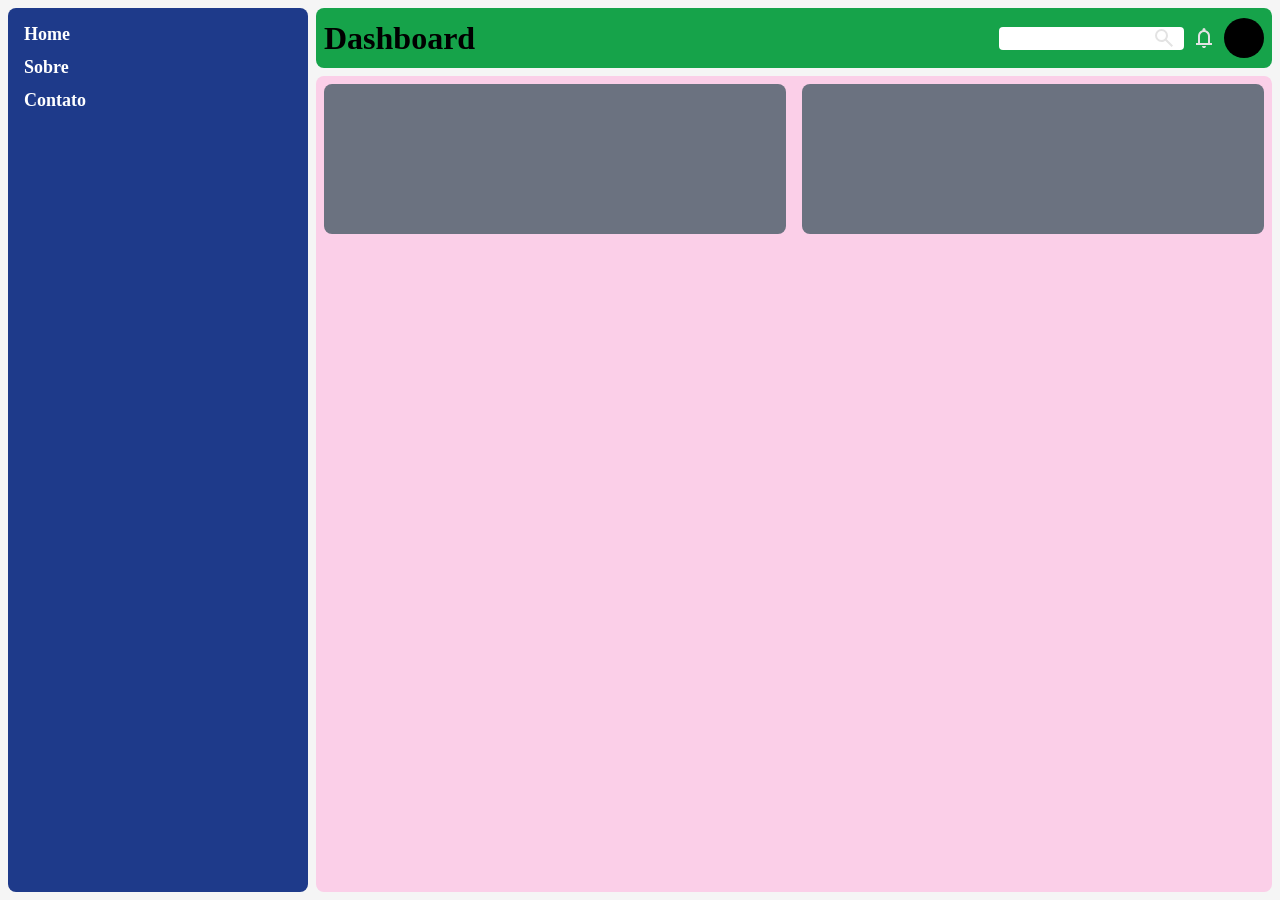
==== lib/dashboard/index.html @ 5142cc26 "organização das pastas e arquivos" ====
<!DOCTYPE html>
<html lang="pt-BR">

<head>
    <meta charset="UTF-8">
    <meta name="viewport" content="width=device-width, initial-scale=1.0">
    <link rel="stylesheet" href="style.css">
    <link rel="stylesheet"
        href="https://fonts.googleapis.com/css2?family=Material+Symbols+Outlined:opsz,wght,FILL,GRAD@20..48,100..700,0..1,-50..200&icon_names=search" />
    <title>Trabalho</title>
</head>

<body>

    <div class="layout">

        <!-- Sidebar -->
        <aside class="sidebar">

            <nav class="navigation">
                <ul class="navigation__list">

                    <li class="navigation__item">
                        <a href="#" class="navigation__link">Home</a>
                    </li>

                    <li class="navigation__item">
                        <a href="#" class="navigation__link">Sobre</a>
                    </li>

                    <li class="navigation__item">
                        <a href="#" class="navigation__link">Contato</a>
                    </li>

                </ul>
            </nav>

        </aside>

        <!-- Conteúdo principal -->
        <main class="content">

            <!-- Topo -->
            <header class="content__header">
                <div class="header_left">
                    <h1>Dashboard</h1>
                </div>
                <div class="header_right">
                    <div class="widget_search">
                        <input type="text">
                        <img src="svgs/search.svg" alt="icone_pesquisa">
                    </div>
                    <img src="svgs/notification.svg" alt="icone_notificacao">
                    <div class="widget-user-pic"></div>
                    
                </div>
            </header>

            <!-- Widgets -->
            <section class="widgets">

                <div class="widget-card">
                    <div class="widget-card__content"></div>
                </div>

                <div class="widget-card">
                    <div class="widget-card__content"></div>
                </div>

            </section>

        </main>

    </div>

</body>

</html>
---- lib/dashboard/style.css ----
* {
    margin: 0;
    padding: 0;
    box-sizing: border-box;
    text-decoration: none;
    list-style: none;
}
.material-symbols-outlined {
  font-variation-settings:
  'FILL' 0,
  'wght' 400,
  'GRAD' 0,
  'opsz' 24
}

/* Layout principal */
.layout {
    display: flex;
    height: 100vh;
    padding: 8px;
    gap: 8px;
    background-color: #f5f5f5;
}

/* Sidebar */
.sidebar {
    width: 300px;
    background-color: #1e3a8a;
    border-radius: 8px;
    padding: 16px;
}

/* Navegação */
.navigation__list {
    display: flex;
    flex-direction: column;
    gap: 12px;
}

.navigation__link {
    color: white;
    font-size: 18px;
    font-weight: bold;
    transition: 0.3s;
}

.navigation__link:hover {
    opacity: 0.8;
}

/* Conteúdo principal */
.content {
    flex: 1;
    display: flex;
    flex-direction: column;
    gap: 8px;
}

/* Header */
.content__header {
    height: 60px;
    background-color: #16a34a;
    border-radius: 8px;
    display: flex;
    align-items: center;
    padding: 8px;
    gap: 8px;
}
.header_right{
    display: flex;
    justify-content: end;
    width: 100%;
    gap: 8px;
}
.widget_search{
    display: flex;
    align-items: center;
    position: relative;
}
.widget_search input{
    padding: 4px 8px;
    border-radius: 4px;
    border: none;
}
.widget_search img{
    position: absolute;
    right: 8px;
}
.widget-user-pic{
    width: 40px;
    height: 40px;
    border-radius: 50%;
    background-color: #000000;
}

/* Área dos widgets */
.widgets {
    flex: 1;
    display: flex;
    gap: 16px;
    padding: 8px;
    background-color: #fbcfe8;
    border-radius: 8px;
}

/* Card */
.widget-card {
    flex: 1;
}

/* Conteúdo do card */
.widget-card__content {
    width: 100%;
    height: 150px;
    padding: 8px;
    border-radius: 8px;
    background-color: #6b7280;
}
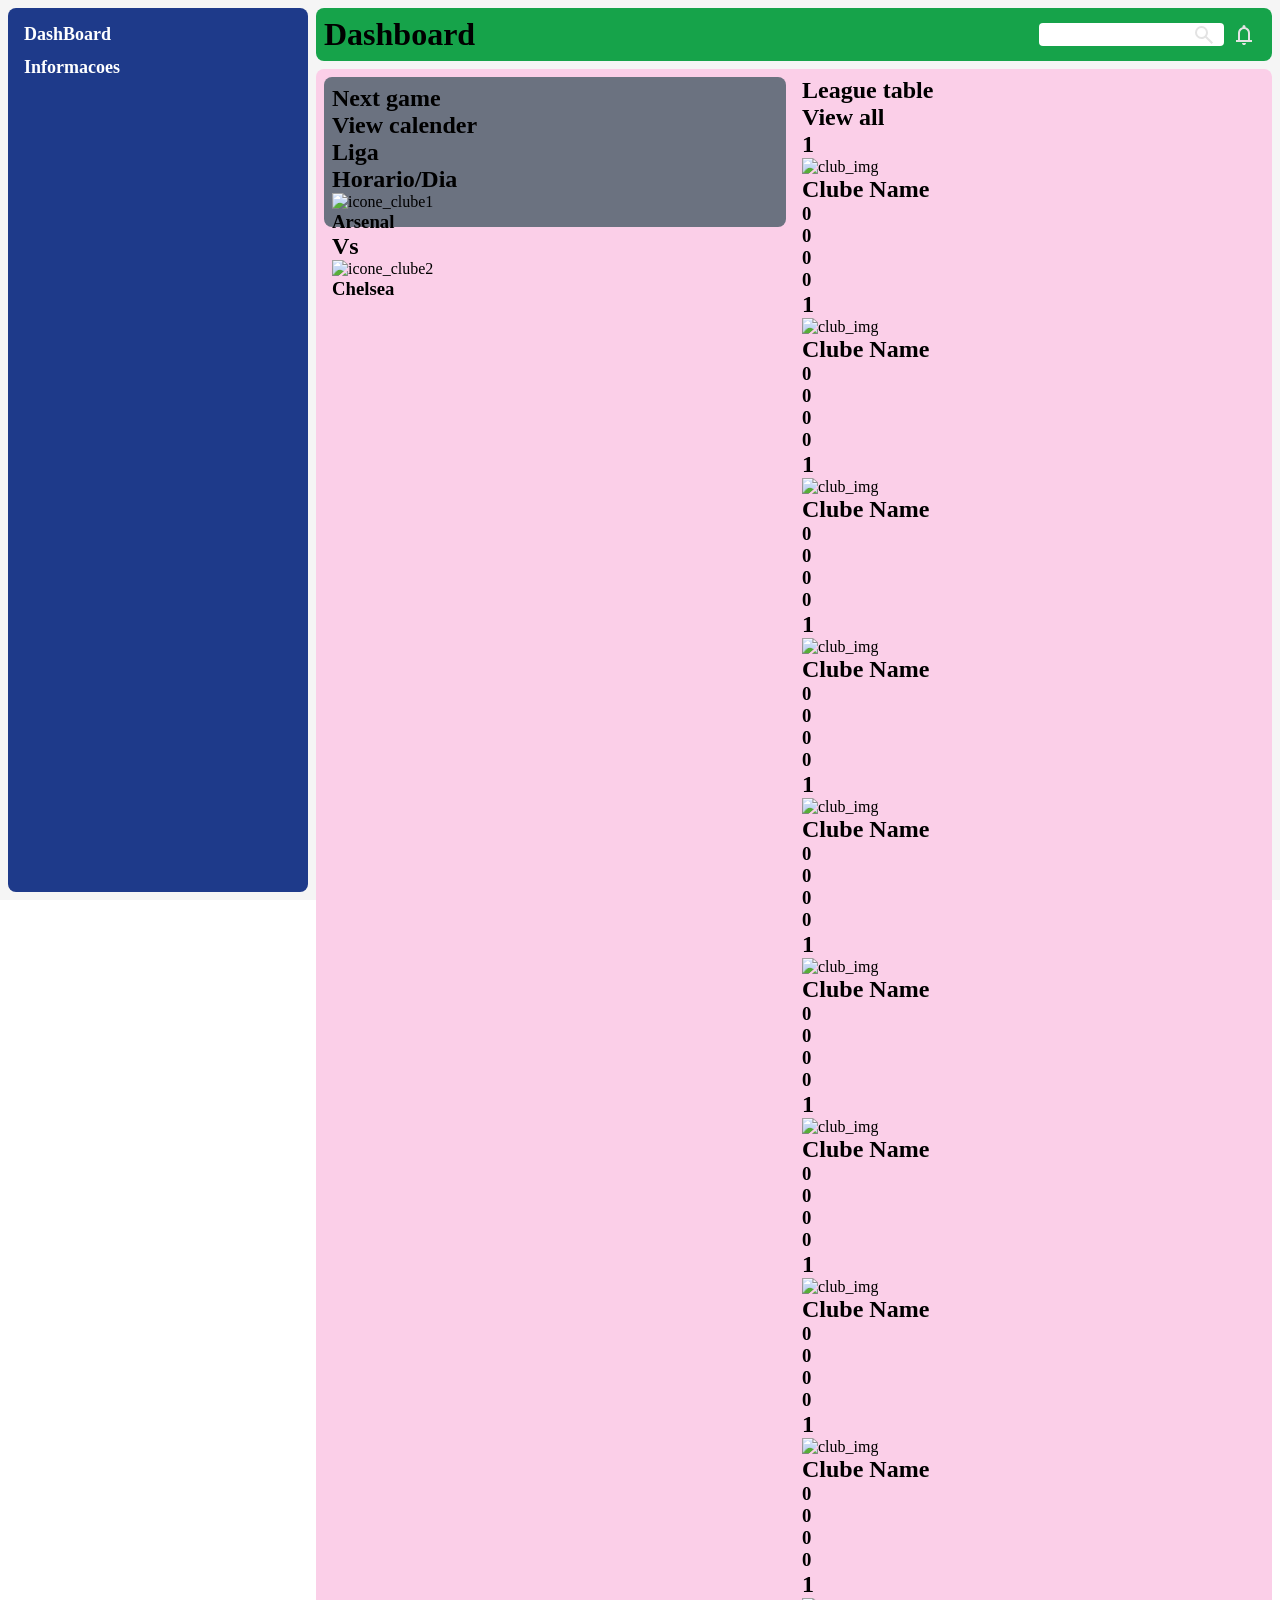
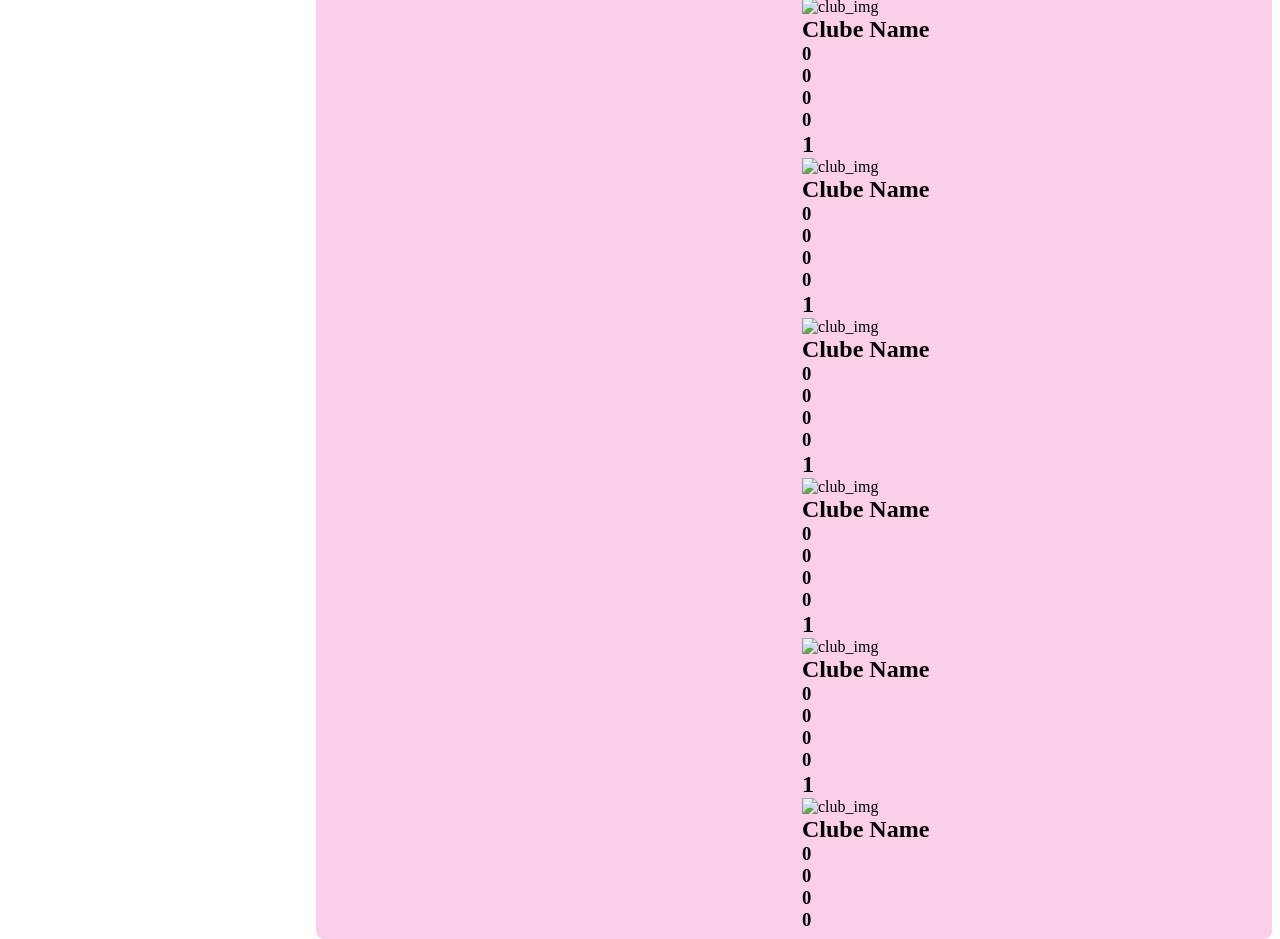
==== commit 9111a7e6: "segundo commit" ====
--- a/lib/dashboard/index.html
+++ b/lib/dashboard/index.html
@@ -1,78 +1,520 @@
-<!DOCTYPE html>
-<html lang="pt-BR">
-
-<head>
-    <meta charset="UTF-8">
-    <meta name="viewport" content="width=device-width, initial-scale=1.0">
-    <link rel="stylesheet" href="style.css">
-    <link rel="stylesheet"
-        href="https://fonts.googleapis.com/css2?family=Material+Symbols+Outlined:opsz,wght,FILL,GRAD@20..48,100..700,0..1,-50..200&icon_names=search" />
-    <title>Trabalho</title>
-</head>
-
-<body>
-
-    <div class="layout">
-
-        <!-- Sidebar -->
-        <aside class="sidebar">
-
-            <nav class="navigation">
-                <ul class="navigation__list">
-
-                    <li class="navigation__item">
-                        <a href="#" class="navigation__link">Home</a>
-                    </li>
-
-                    <li class="navigation__item">
-                        <a href="#" class="navigation__link">Sobre</a>
-                    </li>
-
-                    <li class="navigation__item">
-                        <a href="#" class="navigation__link">Contato</a>
-                    </li>
-
-                </ul>
-            </nav>
-
-        </aside>
-
-        <!-- Conteúdo principal -->
-        <main class="content">
-
-            <!-- Topo -->
-            <header class="content__header">
-                <div class="header_left">
-                    <h1>Dashboard</h1>
+<!DOCTYPE html><html lang="pt-BR"><head><meta charset="UTF-8">
+
+<meta name="viewport" content="width=device-width, initial-scale=1.0">
+
+<link rel="stylesheet" href="style.css">
+
+<link rel="stylesheet"
+
+    href="https://fonts.googleapis.com/css2?family=Material+Symbols+Outlined:opsz,wght,FILL,GRAD@20..48,100..700,0..1,-50..200&icon_names=search" />
+
+<title>Trabalho</title>
+
+</head><body><div class="layout">
+
+
+
+    <!-- Sidebar -->
+
+    <aside class="sidebar">
+
+
+
+        <nav class="navigation">
+
+            <ul class="navigation__list">
+
+
+
+                <li class="navigation__item">
+
+                    <a href="#" class="navigation__link">DashBoard</a>
+
+                </li>
+
+
+
+                <li class="navigation__item">
+
+                    <a href="#" class="navigation__link">Informacoes</a>
+
+                </li>
+
+                
+
+
+
+
+
+            </ul>
+
+        </nav>
+
+
+
+    </aside>
+
+
+
+    <!-- Conteúdo principal -->
+
+    <main class="content">
+
+
+
+        <!-- Topo -->
+
+        <header class="content__header">
+
+            <div class="header_left">
+
+                <h1>Dashboard</h1>
+
+            </div>
+
+            <div class="header_right">
+
+                <div class="widget_search">
+
+                    <input type="text">
+
+                    <img src="svgs/search.svg" alt="icone_pesquisa">
+
                 </div>
-                <div class="header_right">
-                    <div class="widget_search">
-                        <input type="text">
-                        <img src="svgs/search.svg" alt="icone_pesquisa">
+
+                <img src="svgs/notification.svg" alt="icone_notificacao">
+
+                <div class="widget_user_pic"></div>
+
+
+
+            </div>
+
+        </header>
+
+
+
+        <!-- Widgets -->
+
+        <section class="widgets">
+
+
+
+            <div class="widget-card">
+
+                <div class="widget-card__content">
+
+                    <div class="top_content">
+
+                        <h1>Next game</h1>
+
+                        <h2>View calender</h2>
+
+
+
                     </div>
-                    <img src="svgs/notification.svg" alt="icone_notificacao">
-                    <div class="widget-user-pic"></div>
-                    
+
+                    <div class="info_content">
+
+                        <h2>Liga</h2>
+
+                        <h2>Horario/Dia</h2>
+
+                    </div>
+
+                    <div class="club_content">
+
+                        <div class="club_content__item">
+
+                            <img src="img/Arsenal_FC.svg.png" alt="icone_clube1">
+
+                            <h3>Arsenal</h3>
+
+                        </div>
+
+                        <h1>Vs</h1>
+
+                        <div class="club_content__item">
+
+                            <img src="img/Chelsea_FC.svg.png" alt="icone_clube2">
+
+                            <h3>Chelsea</h3>
+
+                        </div>
+
+                    </div>
+
                 </div>
-            </header>
-
-            <!-- Widgets -->
-            <section class="widgets">
-
-                <div class="widget-card">
-                    <div class="widget-card__content"></div>
+
+            </div>
+
+
+
+            <div class="widget-card">
+
+                <div class="widget-card__tabela_content">
+
+                    <div class="tabela_header">
+
+                        <h1>League table</h1>
+
+                        <h2>View all</h2>
+
+                    </div>
+
+                    <div class="tabela_content">
+
+                        <ul class="list_clubs">
+
+                            <li class="card_club">
+
+                                <h1>1</h1>
+
+                                <div class="club_img">
+
+                                    <img src="" alt="club_img">
+
+                                </div>
+
+                                <h2>Clube Name</h2>
+
+                                <h3>0</h3>
+
+                                <h3>0</h3>
+
+                                <h3>0</h3>
+
+                                <h3>0</h3>
+
+                            </li>
+
+                            <li class="card_club">
+
+                                <h1>1</h1>
+
+                                <div class="club_img">
+
+                                    <img src="" alt="club_img">
+
+                                </div>
+
+                                <h2>Clube Name</h2>
+
+                                <h3>0</h3>
+
+                                <h3>0</h3>
+
+                                <h3>0</h3>
+
+                                <h3>0</h3>
+
+                            </li>
+
+                            <li class="card_club">
+
+                                <h1>1</h1>
+
+                                <div class="club_img">
+
+                                    <img src="" alt="club_img">
+
+                                </div>
+
+                                <h2>Clube Name</h2>
+
+                                <h3>0</h3>
+
+                                <h3>0</h3>
+
+                                <h3>0</h3>
+
+                                <h3>0</h3>
+
+                            </li>
+
+                            <li class="card_club">
+
+                                <h1>1</h1>
+
+                                <div class="club_img">
+
+                                    <img src="" alt="club_img">
+
+                                </div>
+
+                                <h2>Clube Name</h2>
+
+                                <h3>0</h3>
+
+                                <h3>0</h3>
+
+                                <h3>0</h3>
+
+                                <h3>0</h3>
+
+                            </li>
+
+                            <li class="card_club">
+
+                                <h1>1</h1>
+
+                                <div class="club_img">
+
+                                    <img src="" alt="club_img">
+
+                                </div>
+
+                                <h2>Clube Name</h2>
+
+                                <h3>0</h3>
+
+                                <h3>0</h3>
+
+                                <h3>0</h3>
+
+                                <h3>0</h3>
+
+                            </li>
+
+                            <li class="card_club">
+
+                                <h1>1</h1>
+
+                                <div class="club_img">
+
+                                    <img src="" alt="club_img">
+
+                                </div>
+
+                                <h2>Clube Name</h2>
+
+                                <h3>0</h3>
+
+                                <h3>0</h3>
+
+                                <h3>0</h3>
+
+                                <h3>0</h3>
+
+                            </li>
+
+                            <li class="card_club">
+
+                                <h1>1</h1>
+
+                                <div class="club_img">
+
+                                    <img src="" alt="club_img">
+
+                                </div>
+
+                                <h2>Clube Name</h2>
+
+                                <h3>0</h3>
+
+                                <h3>0</h3>
+
+                                <h3>0</h3>
+
+                                <h3>0</h3>
+
+                            </li>
+
+                            <li class="card_club">
+
+                                <h1>1</h1>
+
+                                <div class="club_img">
+
+                                    <img src="" alt="club_img">
+
+                                </div>
+
+                                <h2>Clube Name</h2>
+
+                                <h3>0</h3>
+
+                                <h3>0</h3>
+
+                                <h3>0</h3>
+
+                                <h3>0</h3>
+
+                            </li>
+
+                            <li class="card_club">
+
+                                <h1>1</h1>
+
+                                <div class="club_img">
+
+                                    <img src="" alt="club_img">
+
+                                </div>
+
+                                <h2>Clube Name</h2>
+
+                                <h3>0</h3>
+
+                                <h3>0</h3>
+
+                                <h3>0</h3>
+
+                                <h3>0</h3>
+
+                            </li>
+
+                            <li class="card_club">
+
+                                <h1>1</h1>
+
+                                <div class="club_img">
+
+                                    <img src="" alt="club_img">
+
+                                </div>
+
+                                <h2>Clube Name</h2>
+
+                                <h3>0</h3>
+
+                                <h3>0</h3>
+
+                                <h3>0</h3>
+
+                                <h3>0</h3>
+
+                            </li>
+
+                            <li class="card_club">
+
+                                <h1>1</h1>
+
+                                <div class="club_img">
+
+                                    <img src="" alt="club_img">
+
+                                </div>
+
+                                <h2>Clube Name</h2>
+
+                                <h3>0</h3>
+
+                                <h3>0</h3>
+
+                                <h3>0</h3>
+
+                                <h3>0</h3>
+
+                            </li>
+
+                            <li class="card_club">
+
+                                <h1>1</h1>
+
+                                <div class="club_img">
+
+                                    <img src="" alt="club_img">
+
+                                </div>
+
+                                <h2>Clube Name</h2>
+
+                                <h3>0</h3>
+
+                                <h3>0</h3>
+
+                                <h3>0</h3>
+
+                                <h3>0</h3>
+
+                            </li>
+
+                            <li class="card_club">
+ 
+                                <h1>1</h1>
+
+                                <div class="club_img">
+
+                                    <img src="" alt="club_img">
+
+                                </div>
+
+                                <h2>Clube Name</h2>
+
+                                <h3>0</h3>
+
+                                <h3>0</h3>
+
+                                <h3>0</h3>
+
+                                <h3>0</h3>
+
+                            </li>
+
+                            <li class="card_club">
+
+                                <h1>1</h1>
+
+                                <div class="club_img">
+
+                                    <img src="" alt="club_img">
+
+                                </div>
+
+                                <h2>Clube Name</h2>
+
+                                <h3>0</h3>
+
+                                <h3>0</h3>
+
+                                <h3>0</h3>
+
+                                <h3>0</h3>
+
+                            </li>
+
+                            <li class="card_club">
+
+                                <h1>1</h1>
+
+                                <div class="club_img">
+
+                                    <img src="" alt="club_img">
+
+                                </div>
+
+                                <h2>Clube Name</h2>
+
+                                <h3>0</h3>
+
+                                <h3>0</h3>
+
+                                <h3>0</h3>
+
+                                <h3>0</h3>
+
+                            </li>
+
+                        </ul>
+
+                    </div>
+
                 </div>
 
-                <div class="widget-card">
-                    <div class="widget-card__content"></div>
-                </div>
-
-            </section>
-
-        </main>
-
-    </div>
+            </div>
+
+
+
+        </section>
+
+
+
+    </main>
+
+
+
+</div>
 
 </body>
-
 </html>
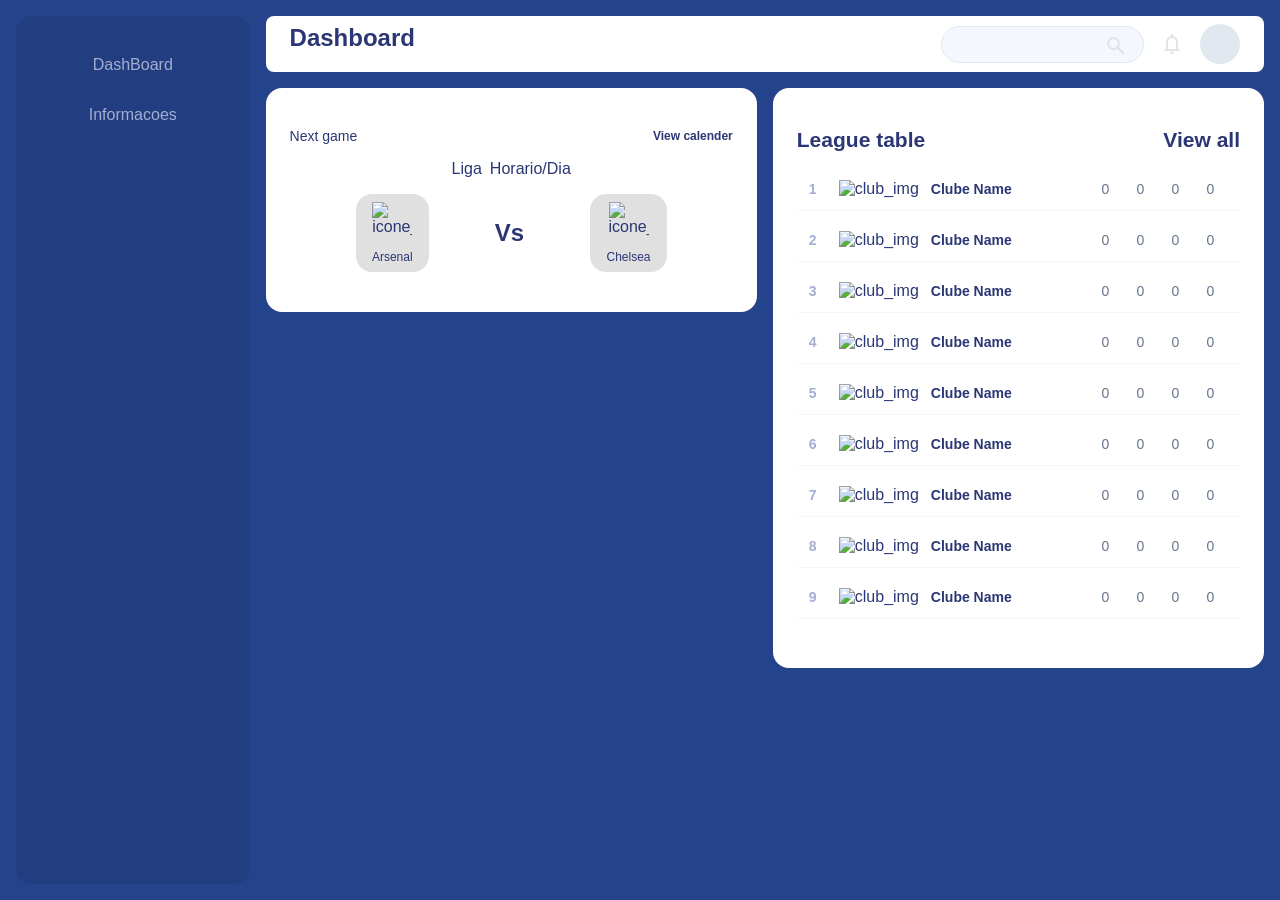
==== commit e7cc04ee: "atualizacao da dashboard" ====
--- a/lib/dashboard/index.html
+++ b/lib/dashboard/index.html
@@ -126,7 +126,7 @@
 
                         <div class="club_content__item">
 
-                            <img src="img/Arsenal_FC.svg.png" alt="icone_clube1">
+                            <img src="https://upload.wikimedia.org/wikipedia/en/thumb/c/cc/Chelsea_FC.svg/500px-Chelsea_FC.svg.png" alt="icone_clube1">
 
                             <h3>Arsenal</h3>
 
@@ -136,7 +136,7 @@
 
                         <div class="club_content__item">
 
-                            <img src="img/Chelsea_FC.svg.png" alt="icone_clube2">
+                            <img src="https://upload.wikimedia.org/wikipedia/en/thumb/5/53/Arsenal_FC.svg/500px-Arsenal_FC.svg.png" alt="icone_clube2">
 
                             <h3>Chelsea</h3>
 
@@ -172,249 +172,249 @@
 
                                 <div class="club_img">
 
-                                    <img src="" alt="club_img">
-
-                                </div>
-
-                                <h2>Clube Name</h2>
-
-                                <h3>0</h3>
-
-                                <h3>0</h3>
-
-                                <h3>0</h3>
-
-                                <h3>0</h3>
-
-                            </li>
-
-                            <li class="card_club">
-
-                                <h1>1</h1>
-
-                                <div class="club_img">
-
-                                    <img src="" alt="club_img">
-
-                                </div>
-
-                                <h2>Clube Name</h2>
-
-                                <h3>0</h3>
-
-                                <h3>0</h3>
-
-                                <h3>0</h3>
-
-                                <h3>0</h3>
-
-                            </li>
-
-                            <li class="card_club">
-
-                                <h1>1</h1>
-
-                                <div class="club_img">
-
-                                    <img src="" alt="club_img">
-
-                                </div>
-
-                                <h2>Clube Name</h2>
-
-                                <h3>0</h3>
-
-                                <h3>0</h3>
-
-                                <h3>0</h3>
-
-                                <h3>0</h3>
-
-                            </li>
-
-                            <li class="card_club">
-
-                                <h1>1</h1>
-
-                                <div class="club_img">
-
-                                    <img src="" alt="club_img">
-
-                                </div>
-
-                                <h2>Clube Name</h2>
-
-                                <h3>0</h3>
-
-                                <h3>0</h3>
-
-                                <h3>0</h3>
-
-                                <h3>0</h3>
-
-                            </li>
-
-                            <li class="card_club">
-
-                                <h1>1</h1>
-
-                                <div class="club_img">
-
-                                    <img src="" alt="club_img">
-
-                                </div>
-
-                                <h2>Clube Name</h2>
-
-                                <h3>0</h3>
-
-                                <h3>0</h3>
-
-                                <h3>0</h3>
-
-                                <h3>0</h3>
-
-                            </li>
-
-                            <li class="card_club">
-
-                                <h1>1</h1>
-
-                                <div class="club_img">
-
-                                    <img src="" alt="club_img">
-
-                                </div>
-
-                                <h2>Clube Name</h2>
-
-                                <h3>0</h3>
-
-                                <h3>0</h3>
-
-                                <h3>0</h3>
-
-                                <h3>0</h3>
-
-                            </li>
-
-                            <li class="card_club">
-
-                                <h1>1</h1>
-
-                                <div class="club_img">
-
-                                    <img src="" alt="club_img">
-
-                                </div>
-
-                                <h2>Clube Name</h2>
-
-                                <h3>0</h3>
-
-                                <h3>0</h3>
-
-                                <h3>0</h3>
-
-                                <h3>0</h3>
-
-                            </li>
-
-                            <li class="card_club">
-
-                                <h1>1</h1>
-
-                                <div class="club_img">
-
-                                    <img src="" alt="club_img">
-
-                                </div>
-
-                                <h2>Clube Name</h2>
-
-                                <h3>0</h3>
-
-                                <h3>0</h3>
-
-                                <h3>0</h3>
-
-                                <h3>0</h3>
-
-                            </li>
-
-                            <li class="card_club">
-
-                                <h1>1</h1>
-
-                                <div class="club_img">
-
-                                    <img src="" alt="club_img">
-
-                                </div>
-
-                                <h2>Clube Name</h2>
-
-                                <h3>0</h3>
-
-                                <h3>0</h3>
-
-                                <h3>0</h3>
-
-                                <h3>0</h3>
-
-                            </li>
-
-                            <li class="card_club">
-
-                                <h1>1</h1>
-
-                                <div class="club_img">
-
-                                    <img src="" alt="club_img">
-
-                                </div>
-
-                                <h2>Clube Name</h2>
-
-                                <h3>0</h3>
-
-                                <h3>0</h3>
-
-                                <h3>0</h3>
-
-                                <h3>0</h3>
-
-                            </li>
-
-                            <li class="card_club">
-
-                                <h1>1</h1>
-
-                                <div class="club_img">
-
-                                    <img src="" alt="club_img">
-
-                                </div>
-
-                                <h2>Clube Name</h2>
-
-                                <h3>0</h3>
-
-                                <h3>0</h3>
-
-                                <h3>0</h3>
-
-                                <h3>0</h3>
-
-                            </li>
-
-                            <li class="card_club">
-
-                                <h1>1</h1>
-
-                                <div class="club_img">
-
-                                    <img src="" alt="club_img">
+                                    <img src="https://upload.wikimedia.org/wikipedia/en/thumb/9/9a/Aston_Villa_FC_new_crest.svg/500px-Aston_Villa_FC_new_crest.svg.png" alt="club_img">
+
+                                </div>
+
+                                <h2>Clube Name</h2>
+
+                                <h3>0</h3>
+
+                                <h3>0</h3>
+
+                                <h3>0</h3>
+
+                                <h3>0</h3>
+
+                            </li>
+
+                            <li class="card_club">
+
+                                <h1>2</h1>
+
+                                <div class="club_img">
+
+                                    <img src="https://upload.wikimedia.org/wikipedia/en/thumb/0/0f/Blackburn_Rovers.svg/500px-Blackburn_Rovers.svg.png" alt="club_img">
+
+                                </div>
+
+                                <h2>Clube Name</h2>
+
+                                <h3>0</h3>
+
+                                <h3>0</h3>
+
+                                <h3>0</h3>
+
+                                <h3>0</h3>
+
+                            </li>
+
+                            <li class="card_club">
+
+                                <h1>3</h1>
+
+                                <div class="club_img">
+
+                                    <img src="https://upload.wikimedia.org/wikipedia/en/thumb/c/cc/Chelsea_FC.svg/500px-Chelsea_FC.svg.png" alt="club_img">
+
+                                </div>
+
+                                <h2>Clube Name</h2>
+
+                                <h3>0</h3>
+
+                                <h3>0</h3>
+
+                                <h3>0</h3>
+
+                                <h3>0</h3>
+
+                            </li>
+
+                            <li class="card_club">
+
+                                <h1>4</h1>
+
+                                <div class="club_img">
+
+                                    <img src="https://upload.wikimedia.org/wikipedia/en/thumb/a/a2/Crystal_Palace_FC_logo_%282022%29.svg/500px-Crystal_Palace_FC_logo_%282022%29.svg.png" alt="club_img">
+
+                                </div>
+
+                                <h2>Clube Name</h2>
+
+                                <h3>0</h3>
+
+                                <h3>0</h3>
+
+                                <h3>0</h3>
+
+                                <h3>0</h3>
+
+                            </li>
+
+                            <li class="card_club">
+
+                                <h1>5</h1>
+
+                                <div class="club_img">
+
+                                    <img src="https://upload.wikimedia.org/wikipedia/en/thumb/e/eb/Manchester_City_FC_badge.svg/500px-Manchester_City_FC_badge.svg.png" alt="club_img">
+
+                                </div>
+
+                                <h2>Clube Name</h2>
+
+                                <h3>0</h3>
+
+                                <h3>0</h3>
+
+                                <h3>0</h3>
+
+                                <h3>0</h3>
+
+                            </li>
+
+                            <li class="card_club">
+
+                                <h1>6</h1>
+
+                                <div class="club_img">
+
+                                    <img src="https://upload.wikimedia.org/wikipedia/en/thumb/c/c9/FC_Southampton.svg/500px-FC_Southampton.svg.png" alt="club_img">
+
+                                </div>
+
+                                <h2>Clube Name</h2>
+
+                                <h3>0</h3>
+
+                                <h3>0</h3>
+
+                                <h3>0</h3>
+
+                                <h3>0</h3>
+
+                            </li>
+
+                            <li class="card_club">
+
+                                <h1>7</h1>
+
+                                <div class="club_img">
+
+                                    <img src="https://upload.wikimedia.org/wikipedia/en/thumb/3/31/Queens_Park_Rangers_crest.svg/500px-Queens_Park_Rangers_crest.svg.png" alt="club_img">
+
+                                </div>
+
+                                <h2>Clube Name</h2>
+
+                                <h3>0</h3>
+
+                                <h3>0</h3>
+
+                                <h3>0</h3>
+
+                                <h3>0</h3>
+
+                            </li>
+
+                            <li class="card_club">
+
+                                <h1>8</h1>
+
+                                <div class="club_img">
+
+                                    <img src="https://upload.wikimedia.org/wikipedia/en/thumb/1/17/Norwich_City_FC_logo.svg/500px-Norwich_City_FC_logo.svg.png" alt="club_img">
+
+                                </div>
+
+                                <h2>Clube Name</h2>
+
+                                <h3>0</h3>
+
+                                <h3>0</h3>
+
+                                <h3>0</h3>
+
+                                <h3>0</h3>
+
+                            </li>
+
+                            <li class="card_club">
+
+                                <h1>9</h1>
+
+                                <div class="club_img">
+
+                                    <img src="https://upload.wikimedia.org/wikipedia/en/thumb/7/7a/Manchester_United_FC_crest.svg/500px-Manchester_United_FC_crest.svg.png" alt="club_img">
+
+                                </div>
+
+                                <h2>Clube Name</h2>
+
+                                <h3>0</h3>
+
+                                <h3>0</h3>
+
+                                <h3>0</h3>
+
+                                <h3>0</h3>
+
+                            </li>
+
+                            <li class="card_club">
+
+                                <h1>10</h1>
+
+                                <div class="club_img">
+
+                                    <img src="https://upload.wikimedia.org/wikipedia/en/thumb/4/43/Ipswich_Town.svg/500px-Ipswich_Town.svg.png" alt="club_img">
+
+                                </div>
+
+                                <h2>Clube Name</h2>
+
+                                <h3>0</h3>
+
+                                <h3>0</h3>
+
+                                <h3>0</h3>
+
+                                <h3>0</h3>
+
+                            </li>
+
+                            <li class="card_club">
+
+                                <h1>11</h1>
+
+                                <div class="club_img">
+
+                                    <img src="https://upload.wikimedia.org/wikipedia/en/thumb/7/7c/Everton_FC_logo.svg/500px-Everton_FC_logo.svg.png" alt="club_img">
+
+                                </div>
+
+                                <h2>Clube Name</h2>
+
+                                <h3>0</h3>
+
+                                <h3>0</h3>
+
+                                <h3>0</h3>
+
+                                <h3>0</h3>
+
+                            </li>
+
+                            <li class="card_club">
+
+                                <h1>12</h1>
+
+                                <div class="club_img">
+
+                                    <img src="https://upload.wikimedia.org/wikipedia/en/thumb/7/7b/Coventry_City_FC_crest.svg/500px-Coventry_City_FC_crest.svg.png" alt="club_img">
 
                                 </div>
 
@@ -432,55 +432,55 @@
 
                             <li class="card_club">
  
-                                <h1>1</h1>
-
-                                <div class="club_img">
-
-                                    <img src="" alt="club_img">
-
-                                </div>
-
-                                <h2>Clube Name</h2>
-
-                                <h3>0</h3>
-
-                                <h3>0</h3>
-
-                                <h3>0</h3>
-
-                                <h3>0</h3>
-
-                            </li>
-
-                            <li class="card_club">
-
-                                <h1>1</h1>
-
-                                <div class="club_img">
-
-                                    <img src="" alt="club_img">
-
-                                </div>
-
-                                <h2>Clube Name</h2>
-
-                                <h3>0</h3>
-
-                                <h3>0</h3>
-
-                                <h3>0</h3>
-
-                                <h3>0</h3>
-
-                            </li>
-
-                            <li class="card_club">
-
-                                <h1>1</h1>
-
-                                <div class="club_img">
-
-                                    <img src="" alt="club_img">
+                                <h1>13</h1>
+
+                                <div class="club_img">
+
+                                    <img src="https://upload.wikimedia.org/wikipedia/en/thumb/a/a2/Oldham_Athletic_AFC_%28emblem%29.svg/250px-Oldham_Athletic_AFC_%28emblem%29.svg.png" alt="club_img">
+
+                                </div>
+
+                                <h2>Clube Name</h2>
+
+                                <h3>0</h3>
+
+                                <h3>0</h3>
+
+                                <h3>0</h3>
+
+                                <h3>1</h3>
+
+                            </li>
+
+                            <li class="card_club">
+
+                                <h1>14</h1>
+
+                                <div class="club_img">
+
+                                    <img src="https://upload.wikimedia.org/wikipedia/en/thumb/b/b4/Tottenham_Hotspur.svg/250px-Tottenham_Hotspur.svg.png" alt="club_img">
+
+                                </div>
+
+                                <h2>Clube Name</h2>
+
+                                <h3>0</h3>
+
+                                <h3>0</h3>
+
+                                <h3>0</h3>
+
+                                <h3>0</h3>
+
+                            </li>
+
+                            <li class="card_club">
+
+                                <h1>15</h1>
+
+                                <div class="club_img">
+
+                                    <img src="https://upload.wikimedia.org/wikipedia/en/thumb/2/2c/Middlesbrough_FC_crest.svg/500px-Middlesbrough_FC_crest.svg.png" alt="club_img">
 
                                 </div>
 
--- a/lib/dashboard/style.css
+++ b/lib/dashboard/style.css
@@ -1,118 +1,411 @@
-* {
-    margin: 0;
-    padding: 0;
-    box-sizing: border-box;
-    text-decoration: none;
-    list-style: none;
-}
-.material-symbols-outlined {
-  font-variation-settings:
-  'FILL' 0,
-  'wght' 400,
-  'GRAD' 0,
-  'opsz' 24
-}
-
-/* Layout principal */
+*{
+
+margin: 0px;
+
+padding: 0px;
+
+box-sizing: border-box;
+
+text-decoration: none;
+
+list-style: none;
+
+font-family: 'Segoe UI', Roboto, Helvetica, Arial, sans-serif; 
+
+color: #2B3674;
+
+}
+
 .layout {
-    display: flex;
-    height: 100vh;
-    padding: 8px;
-    gap: 8px;
-    background-color: #f5f5f5;
-}
-
-/* Sidebar */
+
+display: flex;
+
+width: 100%;
+
+height: 100vh;
+
+padding: 16px; /* Um respiro um pouco maior */
+
+gap: 16px;
+
+background-color: #25438a; /* Fundo mais moderno e suave */
+
+}
+
 .sidebar {
-    width: 300px;
-    background-color: #1e3a8a;
-    border-radius: 8px;
-    padding: 16px;
-}
-
-/* Navegação */
-.navigation__list {
-    display: flex;
-    flex-direction: column;
-    gap: 12px;
+
+width: 280px;
+
+background-color: #111c4425; /* Azul premium para a sidebar */
+
+border-radius: 16px;
+
+padding: 24px;
+
+}
+
+.navigation__item{
+
+display: flex;
+
+width: 100%;
+
+padding: 16px;
+
+border-radius: 12px;
+
+justify-content: center;
+
 }
 
 .navigation__link {
-    color: white;
-    font-size: 18px;
-    font-weight: bold;
-    transition: 0.3s;
-}
-
-.navigation__link:hover {
-    opacity: 0.8;
-}
-
-/* Conteúdo principal */
-.content {
-    flex: 1;
-    display: flex;
-    flex-direction: column;
-    gap: 8px;
-}
-
-/* Header */
+
+color: #A3AED0; 
+
+font-size: 16px;
+
+font-weight: 500;
+
+transition: 0.3s;
+
+}
+
+.navigation__item:hover {
+
+background-color: rgba(255, 255, 255, 0.1);
+
+}
+
+.navigation__item:hover .navigation__link {
+
+color: #FFFFFF;
+
+}
+
+.content{
+
+width: 100%;
+
+display: flex;
+
+flex-direction: column;
+
+gap: 16px;
+
+}
+
 .content__header {
-    height: 60px;
-    background-color: #16a34a;
-    border-radius: 8px;
-    display: flex;
-    align-items: center;
-    padding: 8px;
-    gap: 8px;
-}
+
+background-color: #FFFFFF;
+
+border-radius: 8px;
+
+display: flex;
+
+justify-content: space-between;
+
+padding: 8px 24px;
+
+gap: 16px;
+
+}
+
+.content__header h1 {
+
+font-size: 24px;
+
+color: #2B3674;
+
+}
+
 .header_right{
-    display: flex;
-    justify-content: end;
-    width: 100%;
-    gap: 8px;
-}
+
+display: flex;
+
+align-items: center;
+
+gap: 16px;
+
+}
+
 .widget_search{
-    display: flex;
-    align-items: center;
-    position: relative;
-}
-.widget_search input{
-    padding: 4px 8px;
-    border-radius: 4px;
-    border: none;
-}
+
+position: relative;
+
+}
+
+.widget_search input {
+
+padding: 10px 16px;
+
+border-radius: 20px;
+
+border: 1px solid #E2E8F0;
+
+background-color: #F4F7FE;
+
+outline: none;
+
+}
+
 .widget_search img{
-    position: absolute;
-    right: 8px;
-}
-.widget-user-pic{
-    width: 40px;
-    height: 40px;
-    border-radius: 50%;
-    background-color: #000000;
-}
-
-/* Área dos widgets */
+
+position: absolute;
+
+top: 8px;
+
+right: 16px;
+
+}
+
+.widget_user_pic{
+
+width: 40px;
+
+height: 40px;
+
+background-color: #E2E8F0; /* Fundo temporário para a foto do usuário */
+
+border-radius: 50%;
+
+}
+
 .widgets {
-    flex: 1;
-    display: flex;
-    gap: 16px;
-    padding: 8px;
-    background-color: #fbcfe8;
-    border-radius: 8px;
-}
-
-/* Card */
+
+flex: 1;
+
+display: flex;
+
+gap: 16px;
+
+padding: 0; /* Removido o background rosa */
+
+background-color: transparent;
+
+}
+
+/* Cards */
+
 .widget-card {
-    flex: 1;
-}
-
-/* Conteúdo do card */
-.widget-card__content {
-    width: 100%;
-    height: 150px;
-    padding: 8px;
-    border-radius: 8px;
-    background-color: #6b7280;
+
+display: flex;
+
+flex-direction: column;
+
+padding: 40px 24px;
+
+width: 100%;
+
+height: max-content;
+
+background-color: #FFFFFF;
+
+border-radius: 16px;
+
+}
+
+.widget-card__content{
+
+display: flex;
+
+flex-direction: column;
+
+gap: 16px;
+
+}
+
+.top_content{
+
+display: flex;
+
+align-items: center;
+
+justify-content: space-between;
+
+}
+
+.info_content{
+
+display: flex;
+
+align-items: center;
+
+justify-content: center;
+
+gap: 8px;
+
+}
+
+.top_content h1{
+
+font-size: 14px;
+
+font-weight: 500;
+
+}
+
+.top_content h2{
+
+font-size: 12px;
+
+font-weight: 600;
+
+}
+
+.info_content h2{
+
+font-size: 16px;
+
+font-weight: 400;
+
+}
+
+.club_content{
+
+display: flex;
+
+align-items: center;
+
+justify-content: space-evenly;
+
+}
+
+.club_content__item {
+
+display: flex;
+
+flex-direction: column;
+
+align-items: center;
+
+gap: 8px;
+
+padding:  8px 16px;
+
+border-radius: 16px;
+
+background-color: rgba(128, 128, 128, 0.242);
+
+}
+
+.club_content__item h3{
+
+font-size: 12px;
+
+font-weight: 500;
+
+}
+
+.club_content img{
+
+width: 40px;
+
+height: 40px;
+
+object-fit: contain;
+
+}
+
+.tabela_header {
+
+display: flex;
+
+align-items: center;
+
+justify-content: space-between;
+
+font-size: 14px;
+
+margin-bottom: 16px;
+
+color: #2B3674;
+
+}
+
+.list_clubs {
+
+width: 100%;
+
+display: flex;
+
+flex-direction: column;
+
+gap: 8px;
+
+}
+
+.card_club {
+
+display: flex;
+
+align-items: center;
+
+padding: 12px;
+
+border-bottom: 1px solid #F4F7FE; /* Linha divisória sutil */
+
+}
+
+.card_club:hover {
+
+background-color: #F4F7FE;
+
+border-radius: 8px;
+
+}
+
+/* Aqui está o segredo da organização da tabela */
+
+.card_club h1 {
+
+font-size: 14px;
+
+width: 30px; /* Largura fixa para a posição da tabela */
+
+color: #A3AED0;
+
+}
+
+.card_club .club_img img {
+
+width: 40px;
+
+height: 40px;
+
+object-fit: contain;
+
+margin-right: 12px;
+
+}
+
+.card_club h2 {
+
+font-size: 14px;
+
+flex: 1; /* O nome do clube cresce para preencher o espaço livre */
+
+text-align: left;
+
+color: #2B3674;
+
+}
+
+.card_club h3 {
+
+font-size: 14px;
+
+width: 35px; /* Largura fixa para cada coluna de pontos/estatísticas */
+
+text-align: center;
+
+color: #64748b;
+
+font-weight: 500;
+
+}
+
+.widget-card__tabela_content{
+    max-height: 500px;
+    overflow-y: auto;
+
 }
